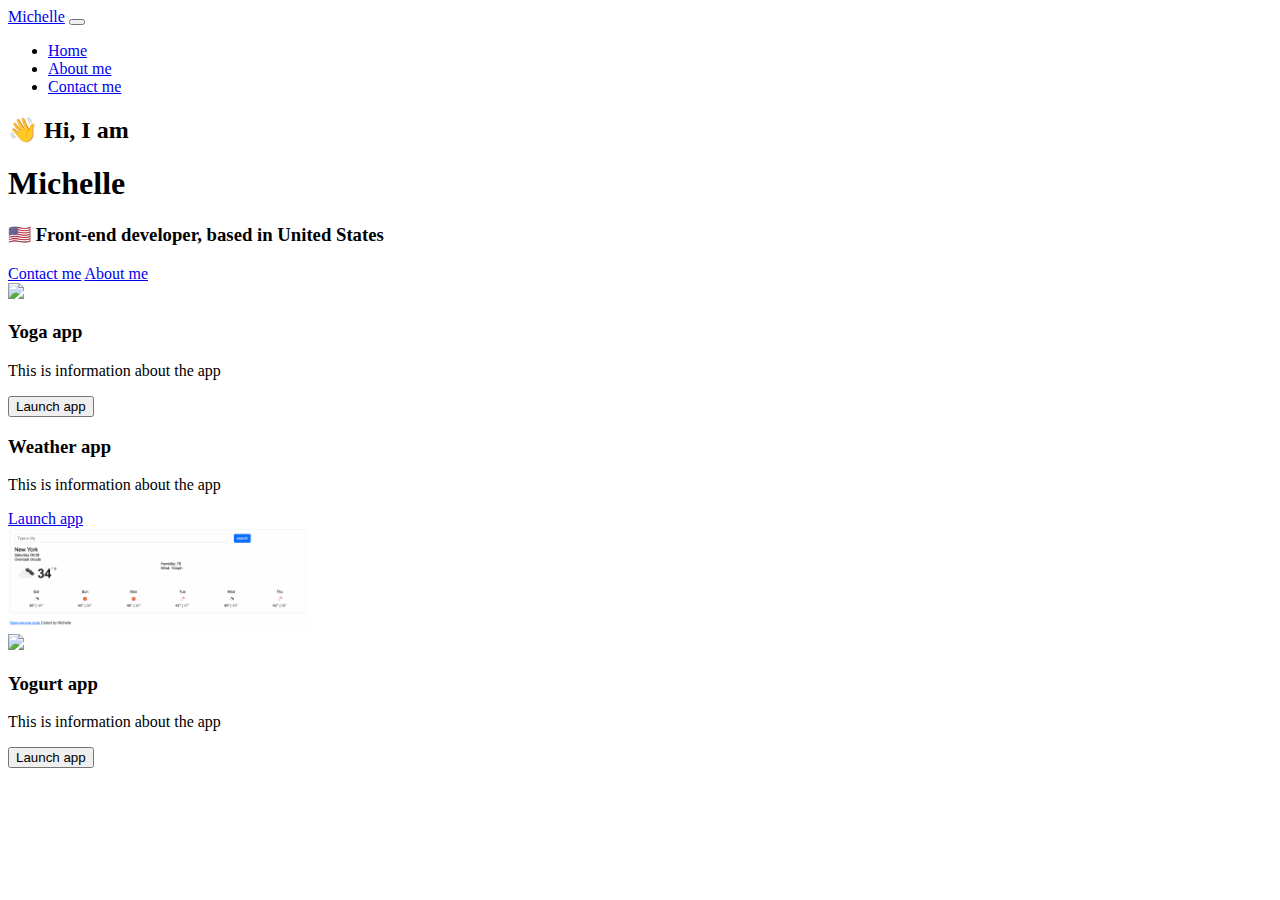
==== index.html @ e14b1246 "created structure added content" ====
<!DOCTYPE html>
<html lang="en">
  <head>
    <meta charset="UTF-8" />
    <meta http-equiv="X-UA-Compatible" content="IE=edge" />
    <meta name="viewport" content="width=device-width, initial-scale=1.0" />
    <title>My Potfolio</title>
    <link rel="stylesheet" href="style.css" />
    <link
      href="https://cdn.jsdelivr.net/npm/bootstrap@5.3.0-alpha1/dist/css/bootstrap.min.css"
      rel="stylesheet"
      integrity="sha384-GLhlTQ8iRABdZLl6O3oVMWSktQOp6b7In1Zl3/Jr59b6EGGoI1aFkw7cmDA6j6gD"
      crossorigin="anonymous"
    />
  </head>
  <body>
    <nav class="navbar navbar-expand-lg bg-body-tertiary">
      <div class="container-fluid">
        <a class="navbar-brand" href="index.html">Michelle</a>
        <button
          class="navbar-toggler"
          type="button"
          data-bs-toggle="collapse"
          data-bs-target="#navbarNav"
          aria-controls="navbarNav"
          aria-expanded="false"
          aria-label="Toggle navigation"
        >
          <span class="navbar-toggler-icon"></span>
        </button>
        <div class="collapse navbar-collapse" id="navbarNav">
          <ul class="navbar-nav">
            <li class="nav-item">
              <a class="nav-link" href="index.html">Home</a>
            </li>
            <li class="nav-item">
              <a class="nav-link" href="about.html">About me</a>
            </li>
            <li class="nav-item">
              <a class="nav-link" href="about.html">Contact me</a>
            </li>
          </ul>
        </div>
      </div>
    </nav>
    <h2 class="text-center">👋 Hi, I am</h2>
    <h1 class="text-center">Michelle</h1>
    <h3 id="description" class="text-center">
      🇺🇸 Front-end developer, based in United States
    </h3>
    <div class="navigation-links">
      <a href="about.html#contact" class="contact-link">Contact me</a>
      <a href="about.html" class="about-link">About me</a>
    </div>
    <div class="container">
      <div class="row">
        <div class="col-md-6">
          <img src="images/yoga.png" class="img-fluid" width="300px" />
        </div>
        <div class="col-md-6">
          <h3 class="mb-3">Yoga app</h3>
          <p>This is information about the app</p>
          <button type="button" class="btn btn-primary p-3">Launch app</button>
        </div>
      </div>
    </div>
    <div class="container">
      <div class="row mt-5">
        <div class="col-md-6">
          <h3 class="mb-3">Weather app</h3>
          <p>This is information about the app</p>
          <a
            class="btn btn-primary p-3 mb-5 mt-5"
            href="https://regal-fudge-9cc6c4.netlify.app"
            >Launch app</a
          >
        </div>
        <div id="weather-img" class="col-md-6">
          <img src="images/weatherApp.png" class="img-fluid" width="300px" />
        </div>
      </div>
    </div>
    <div class="container">
      <div class="row mt-5">
        <div class="col-md-6">
          <img src="images/yogurt.png" class="img-fluid" width="300px" />
        </div>
        <div class="col-md-6">
          <h3 class="mb-3">Yogurt app</h3>
          <p>This is information about the app</p>
          <button type="button" class="btn btn-primary p-3 mt-5">
            Launch app
          </button>
        </div>
      </div>
    </div>
  </body>
</html>
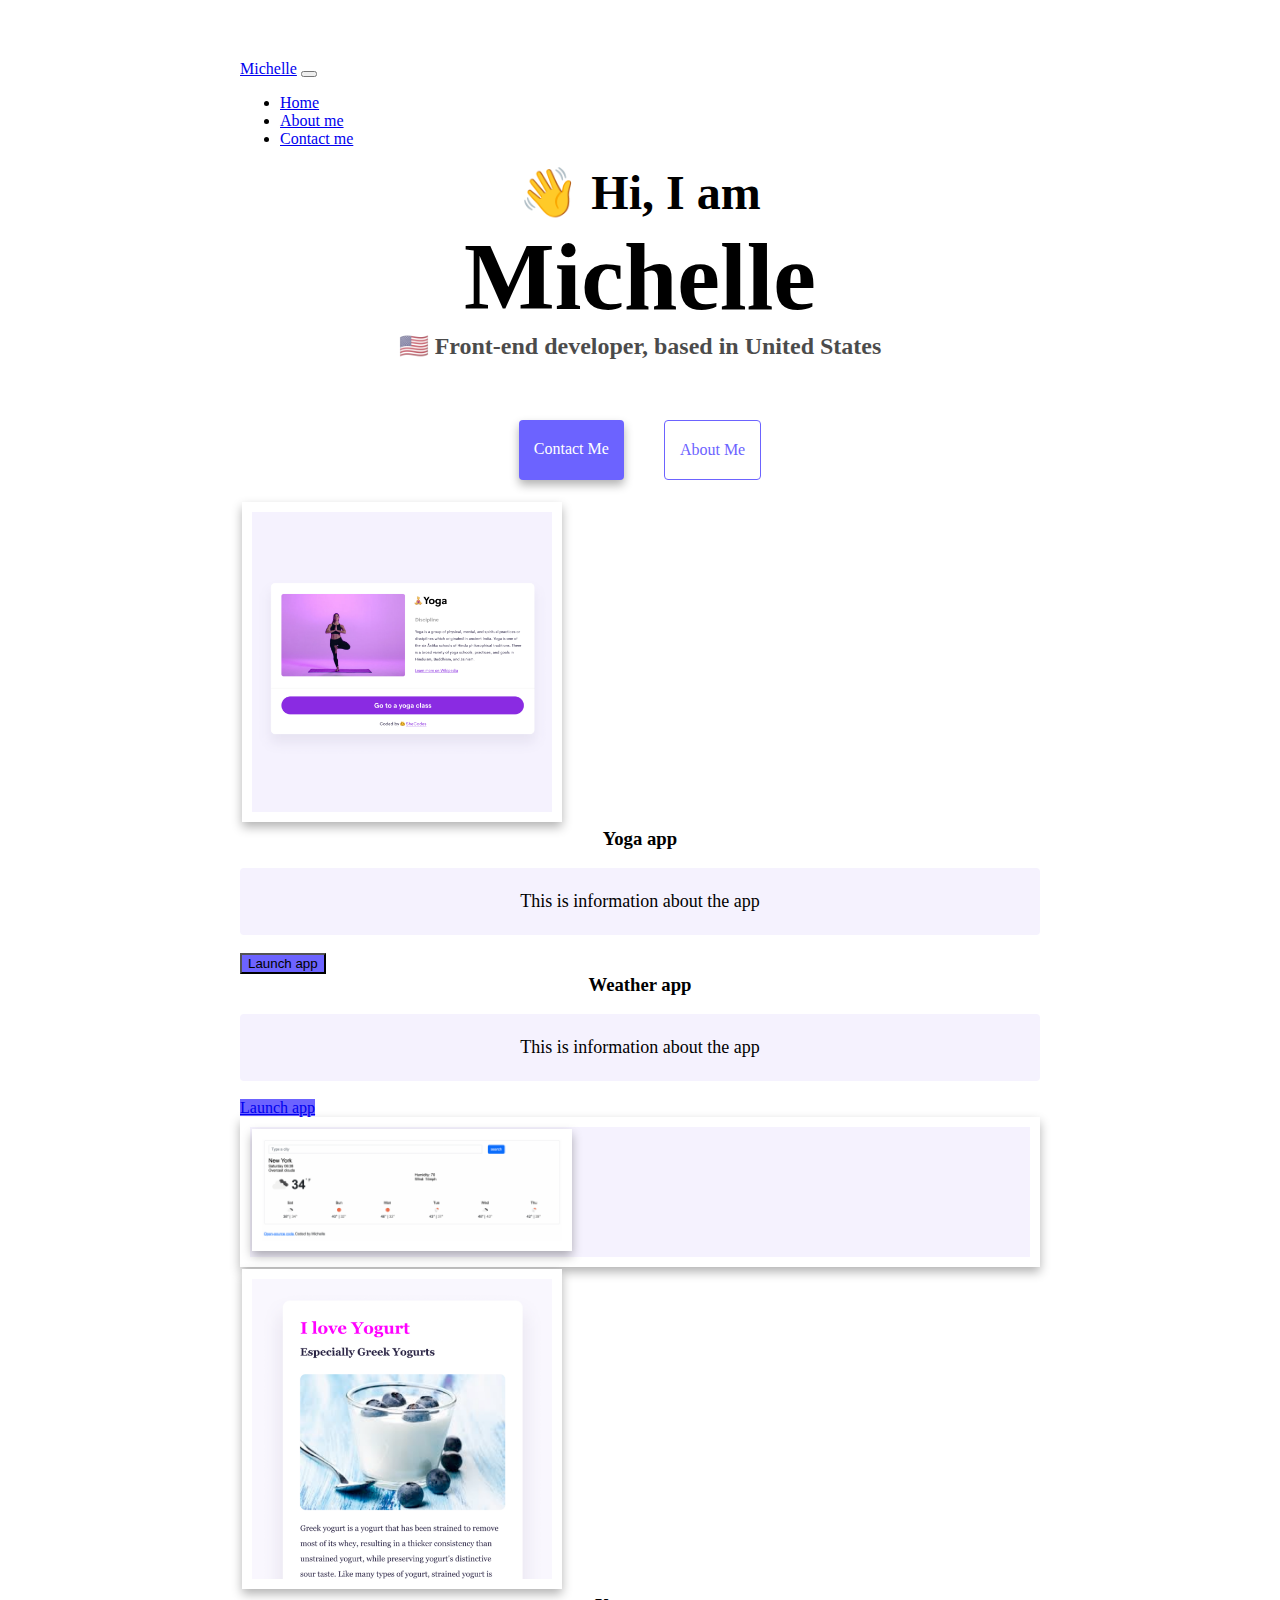
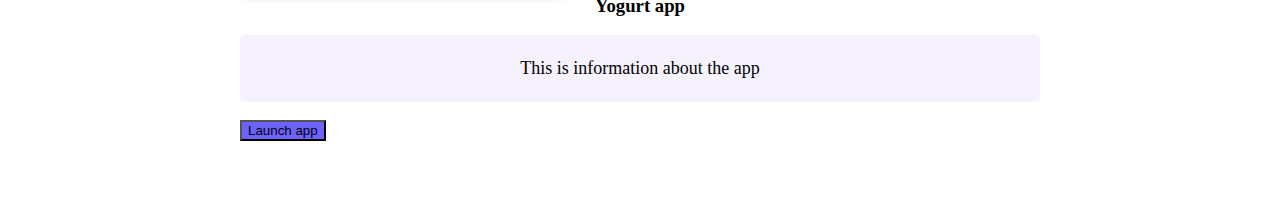
==== commit 89f5e357: "edit style link" ====
--- a/index.html
+++ b/index.html
@@ -5,7 +5,7 @@
     <meta http-equiv="X-UA-Compatible" content="IE=edge" />
     <meta name="viewport" content="width=device-width, initial-scale=1.0" />
     <title>My Potfolio</title>
-    <link rel="stylesheet" href="style.css" />
+    <link rel="stylesheet" href="css/style.css" />
     <link
       href="https://cdn.jsdelivr.net/npm/bootstrap@5.3.0-alpha1/dist/css/bootstrap.min.css"
       rel="stylesheet"
--- a/css/style.css
+++ b/css/style.css
@@ -0,0 +1,109 @@
+:root {
+    --primary-color: #6c63ff;
+    --secondary-color: #f5f2fe;
+    --box-shadow: 0 5px 10px rgba(0, 0, 0, 0.3);
+  }
+  
+  body {
+    margin: 60px auto;
+    max-width: 800px;
+  }
+  
+  h1,
+  h2,
+  h3 {
+    text-align: center;
+    margin: 0;
+  }
+  
+  h1 {
+    font-size: 96px;
+  }
+  
+  h2 {
+    font-size: 48px;
+  }
+  
+  #description {
+    font-size: 24px;
+    opacity: 0.7;
+  }
+  
+  #weather-img {
+    border: 10px solid white;
+    background: #f5f2fe;
+    box-shadow: var(--box-shadow);
+  }
+  
+  p {
+    background: var(--secondary-color);
+    padding: 20px;
+    border-radius: 4px;
+    font-size: 18px;
+    line-height: 1.5;
+    text-align: center;
+  }
+  
+  img {
+    border: 10px solid white;
+    background: var(--secondary-color);
+    box-shadow: var(--box-shadow);
+    margin: 2px;
+  }
+  
+  .btn-primary {
+    background: #6c63ff !important;
+  }
+  
+  .navigation-links {
+    display: flex;
+    margin-top: 40px;
+    justify-content: center;
+  }
+  
+  .navigation-links a {
+    margin: 20px;
+    border-radius: 4px;
+    padding: 20px 15px;
+    text-decoration: none;
+    text-transform: capitalize;
+  }
+  
+  .contact-link {
+    background: var(--primary-color);
+    box-shadow: var(--box-shadow);
+    color: white;
+  }
+  
+  .about-link {
+    color: var(--primary-color);
+    border: 1px solid var(--primary-color);
+  }
+  
+  .homepage-link {
+    color: var(--primary-color);
+    text-align: center;
+    display: block;
+  }
+  
+  .about-paragraphs {
+    display: flex;
+    margin: 30px 0;
+  }
+  
+  .about-paragraphs p {
+    margin: 10px;
+  }
+  
+  .email-link {
+    display: flex;
+    justify-content: center;
+    color: var(--primary-color);
+    font-size: 28px;
+    text-decoration: none;
+  }
+  
+  .email-link:hover {
+    text-decoration: underline;
+  }
+  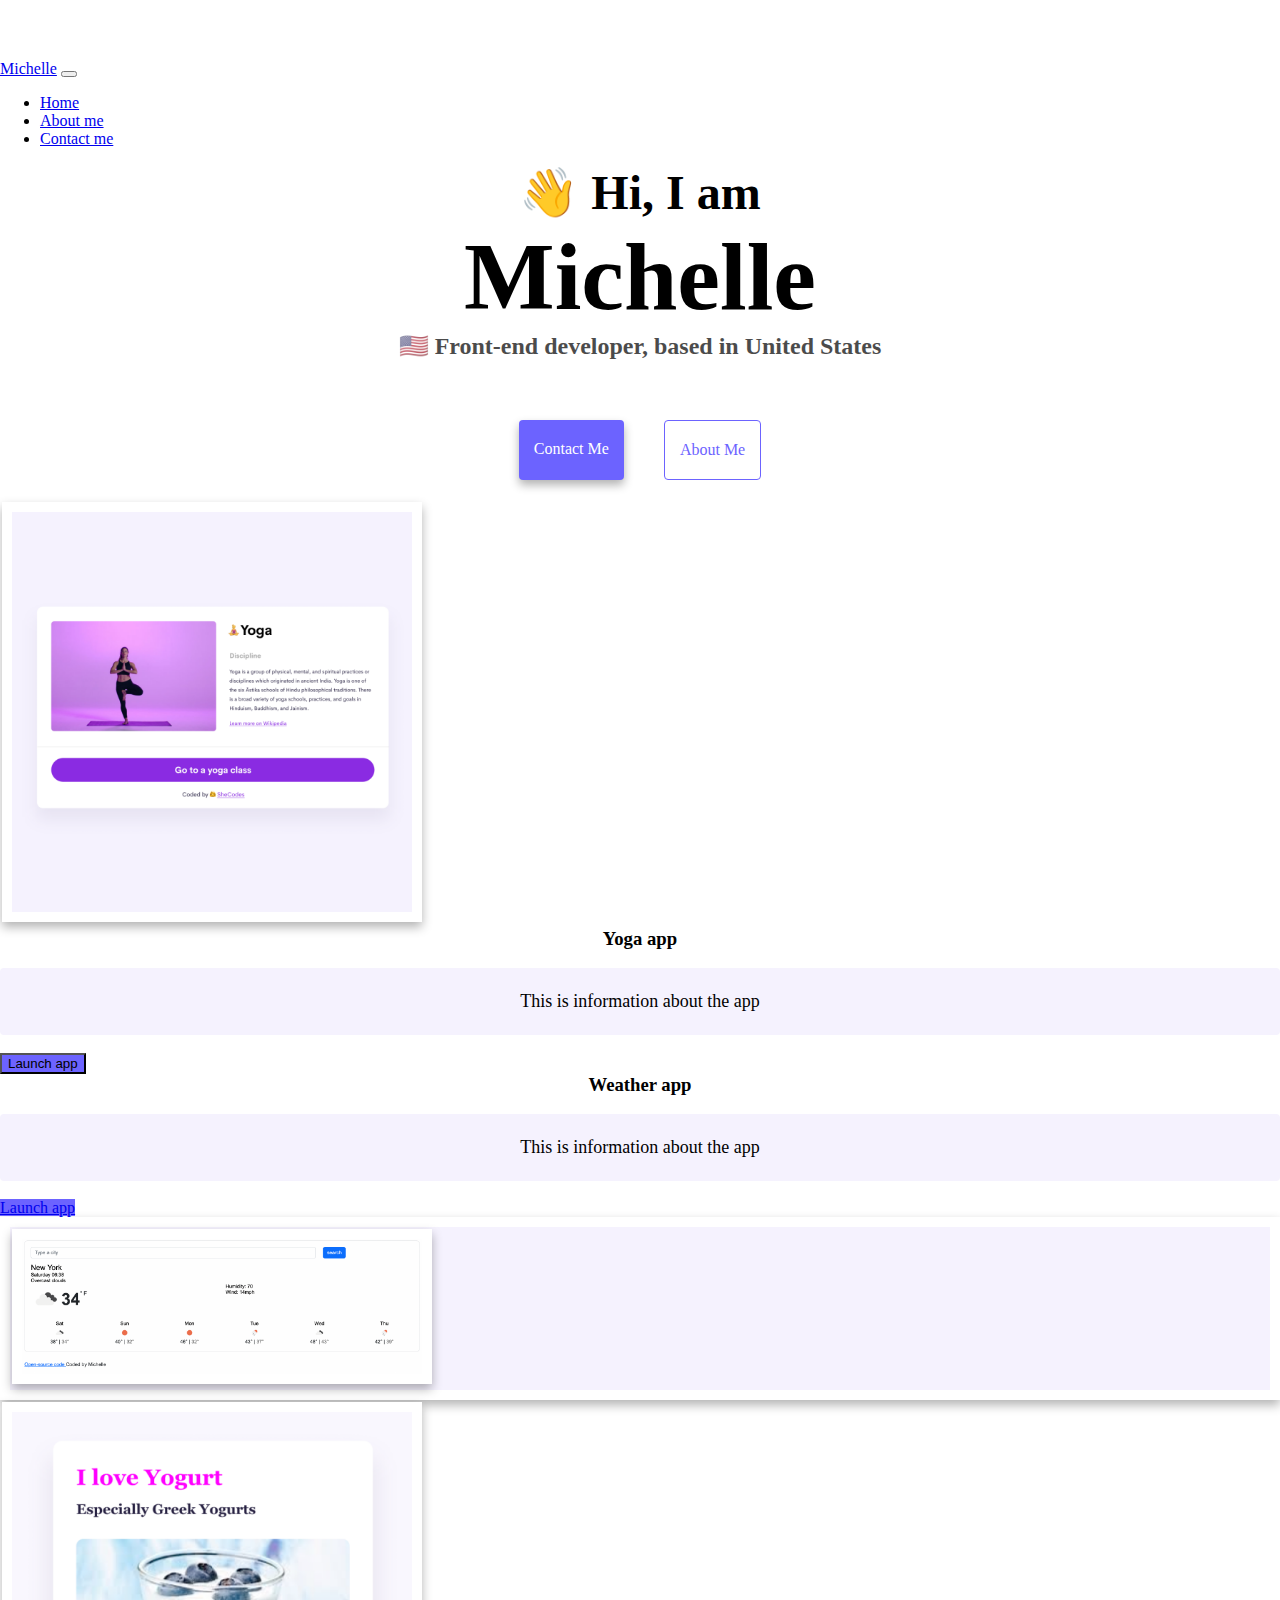
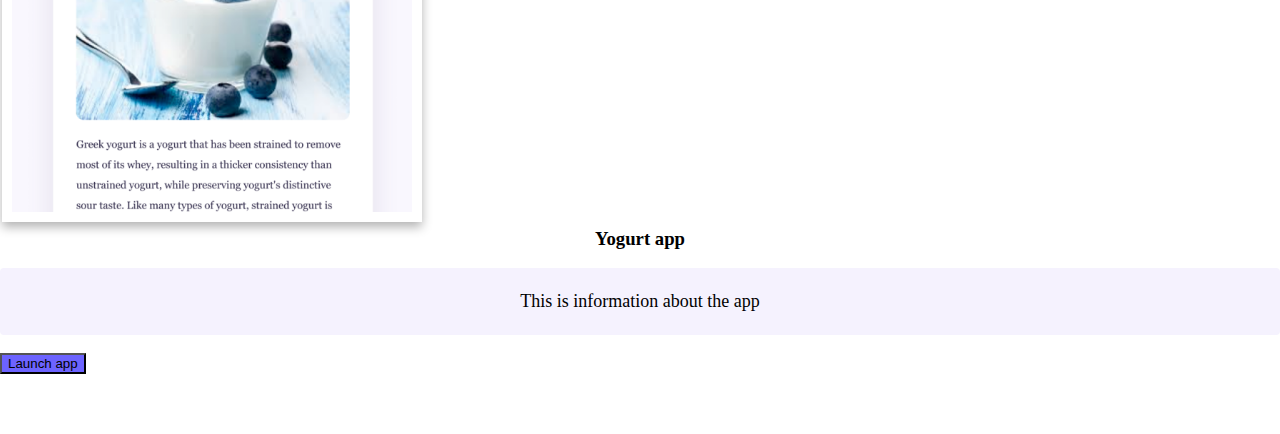
==== commit 29f9d35c: "mobile friendly, edited link" ====
--- a/index.html
+++ b/index.html
@@ -16,7 +16,7 @@
   <body>
     <nav class="navbar navbar-expand-lg bg-body-tertiary">
       <div class="container-fluid">
-        <a class="navbar-brand" href="index.html">Michelle</a>
+        <a class="navbar-brand" href="index.html" title="portfolio home">Michelle</a>
         <button
           class="navbar-toggler"
           type="button"
@@ -31,13 +31,13 @@
         <div class="collapse navbar-collapse" id="navbarNav">
           <ul class="navbar-nav">
             <li class="nav-item">
-              <a class="nav-link" href="index.html">Home</a>
+              <a class="nav-link" href="index.html" title="portfolio home">Home</a>
             </li>
             <li class="nav-item">
-              <a class="nav-link" href="about.html">About me</a>
+              <a class="nav-link" href="about.html" title="portfolio about">About me</a>
             </li>
             <li class="nav-item">
-              <a class="nav-link" href="about.html">Contact me</a>
+              <a class="nav-link" href="about.html#contact" class="contact-link" title="portfolio contact">Contact me</a>
             </li>
           </ul>
         </div>
@@ -55,7 +55,7 @@
     <div class="container">
       <div class="row">
         <div class="col-md-6">
-          <img src="images/yoga.png" class="img-fluid" width="300px" />
+          <img src="images/yoga.png" class="img-fluid" width="400px" />
         </div>
         <div class="col-md-6">
           <h3 class="mb-3">Yoga app</h3>
@@ -76,14 +76,14 @@
           >
         </div>
         <div id="weather-img" class="col-md-6">
-          <img src="images/weatherApp.png" class="img-fluid" width="300px" />
+          <img src="images/weatherApp.png" class="img-fluid" width="400px" />
         </div>
       </div>
     </div>
     <div class="container">
       <div class="row mt-5">
         <div class="col-md-6">
-          <img src="images/yogurt.png" class="img-fluid" width="300px" />
+          <img src="images/yogurt.png" class="img-fluid" width="400px" />
         </div>
         <div class="col-md-6">
           <h3 class="mb-3">Yogurt app</h3>
--- a/css/style.css
+++ b/css/style.css
@@ -6,7 +6,7 @@
   
   body {
     margin: 60px auto;
-    max-width: 800px;
+    max-width: 100%;
   }
   
   h1,
@@ -106,4 +106,9 @@
   .email-link:hover {
     text-decoration: underline;
   }
-  +
+  @media (max-width: 576px) {
+    h1, h3, p {
+      text-align: center;
+    }
+  }